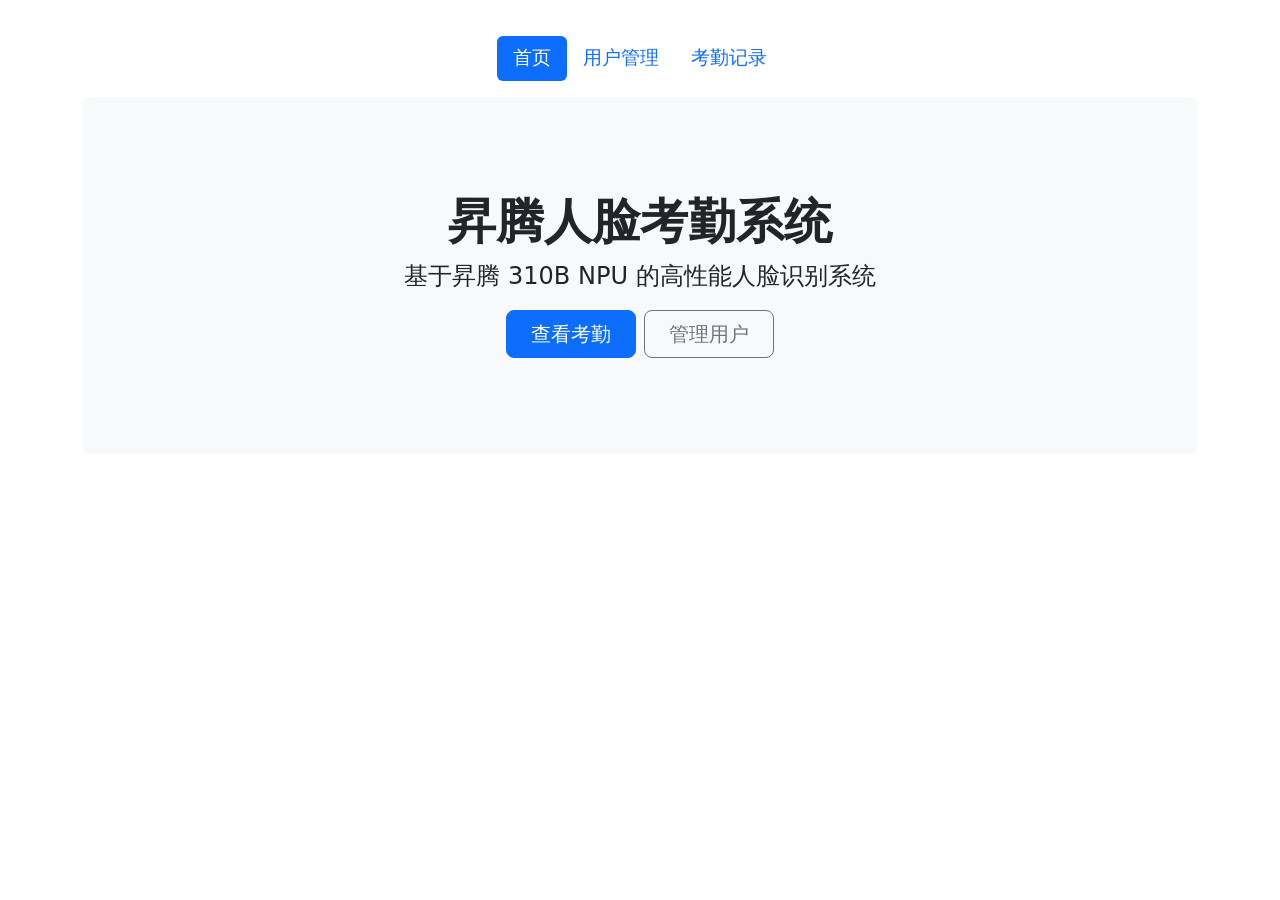
==== src/case1/templates/index.html @ 2ba7665c "初始化人脸打卡课程设计项目" ====
<!DOCTYPE html>
<html lang="zh-CN">
<head>
    <meta charset="UTF-8">
    <meta name="viewport" content="width=device-width, initial-scale=1.0">
    <title>人脸考勤系统</title>
    <link href="https://cdn.jsdelivr.net/npm/bootstrap@5.3.0/dist/css/bootstrap.min.css" rel="stylesheet">
    <style>
        body { padding-top: 20px; }
        .nav-link { font-size: 1.2rem; }
    </style>
</head>
<body>
    <div class="container">
        <header class="d-flex justify-content-center py-3">
            <ul class="nav nav-pills">
                <li class="nav-item"><a href="/" class="nav-link active" aria-current="page">首页</a></li>
                <li class="nav-item"><a href="/users_page" class="nav-link">用户管理</a></li>
                <li class="nav-item"><a href="/attendance_page" class="nav-link">考勤记录</a></li>
            </ul>
        </header>

        <div class="p-5 mb-4 bg-light rounded-3 text-center">
            <div class="container-fluid py-5">
                <h1 class="display-5 fw-bold">昇腾人脸考勤系统</h1>
                <p class="col-md-8 fs-4 mx-auto">基于昇腾 310B NPU 的高性能人脸识别系统</p>
                <div class="d-grid gap-2 d-sm-flex justify-content-sm-center">
                    <a href="/attendance_page" class="btn btn-primary btn-lg px-4 gap-3">查看考勤</a>
                    <a href="/users_page" class="btn btn-outline-secondary btn-lg px-4">管理用户</a>
                </div>
            </div>
        </div>
    </div>
    <script src="https://cdn.jsdelivr.net/npm/bootstrap@5.3.0/dist/js/bootstrap.bundle.min.js"></script>
</body>
</html>
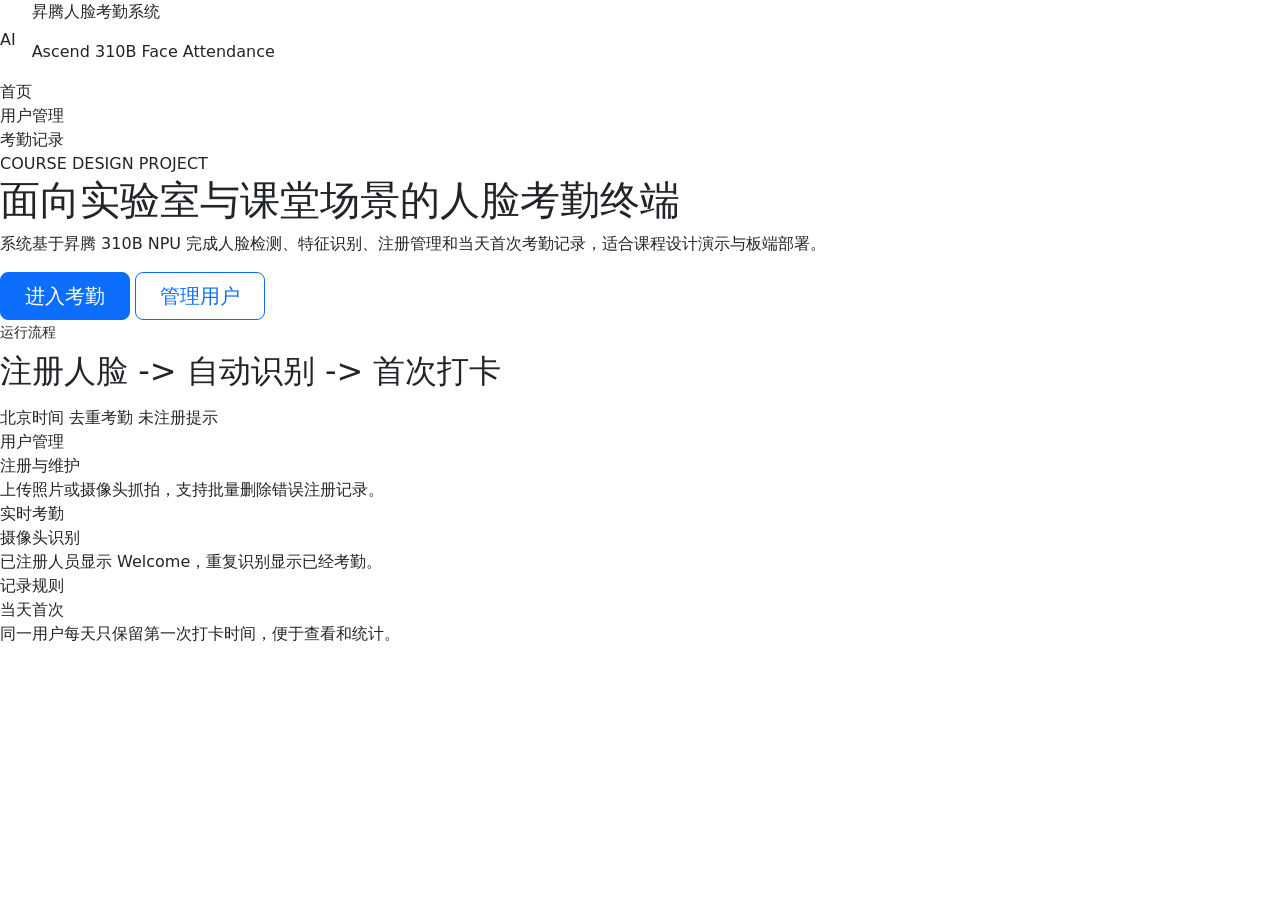
==== commit 908ccd81: "lu" ====
--- a/src/case1/templates/index.html
+++ b/src/case1/templates/index.html
@@ -5,31 +5,69 @@
     <meta name="viewport" content="width=device-width, initial-scale=1.0">
     <title>人脸考勤系统</title>
     <link href="https://cdn.jsdelivr.net/npm/bootstrap@5.3.0/dist/css/bootstrap.min.css" rel="stylesheet">
-    <style>
-        body { padding-top: 20px; }
-        .nav-link { font-size: 1.2rem; }
-    </style>
+    <link href="/static/css/app.css" rel="stylesheet">
 </head>
 <body>
-    <div class="container">
-        <header class="d-flex justify-content-center py-3">
-            <ul class="nav nav-pills">
-                <li class="nav-item"><a href="/" class="nav-link active" aria-current="page">首页</a></li>
-                <li class="nav-item"><a href="/users_page" class="nav-link">用户管理</a></li>
-                <li class="nav-item"><a href="/attendance_page" class="nav-link">考勤记录</a></li>
-            </ul>
+    <div class="app-shell">
+        <header class="topbar">
+            <div class="topbar-inner">
+                <div class="d-flex align-items-center gap-3">
+                    <div class="brand-mark">AI</div>
+                    <div>
+                        <p class="brand-title">昇腾人脸考勤系统</p>
+                        <p class="brand-subtitle">Ascend 310B Face Attendance</p>
+                    </div>
+                </div>
+                <nav class="app-nav">
+                    <a href="/" class="nav-link active" aria-current="page">首页</a>
+                    <a href="/users_page" class="nav-link">用户管理</a>
+                    <a href="/attendance_page" class="nav-link">考勤记录</a>
+                </nav>
+            </div>
         </header>
 
-        <div class="p-5 mb-4 bg-light rounded-3 text-center">
-            <div class="container-fluid py-5">
-                <h1 class="display-5 fw-bold">昇腾人脸考勤系统</h1>
-                <p class="col-md-8 fs-4 mx-auto">基于昇腾 310B NPU 的高性能人脸识别系统</p>
-                <div class="d-grid gap-2 d-sm-flex justify-content-sm-center">
-                    <a href="/attendance_page" class="btn btn-primary btn-lg px-4 gap-3">查看考勤</a>
-                    <a href="/users_page" class="btn btn-outline-secondary btn-lg px-4">管理用户</a>
+        <main class="app-main">
+            <section class="panel hero-panel">
+                <div>
+                    <div class="eyebrow">COURSE DESIGN PROJECT</div>
+                    <h1 class="page-title">面向实验室与课堂场景的人脸考勤终端</h1>
+                    <p class="page-description">
+                        系统基于昇腾 310B NPU 完成人脸检测、特征识别、注册管理和当天首次考勤记录，适合课程设计演示与板端部署。
+                    </p>
+                    <div class="hero-actions">
+                        <a href="/attendance_page" class="btn btn-primary btn-lg px-4">进入考勤</a>
+                        <a href="/users_page" class="btn btn-outline-primary btn-lg px-4">管理用户</a>
+                    </div>
                 </div>
-            </div>
-        </div>
+                <div class="system-card">
+                    <small>运行流程</small>
+                    <h2 class="mt-2 mb-3">注册人脸 -> 自动识别 -> 首次打卡</h2>
+                    <div class="status-strip">
+                        <span class="status-chip"><span class="status-dot"></span>北京时间</span>
+                        <span class="status-chip"><span class="status-dot"></span>去重考勤</span>
+                        <span class="status-chip"><span class="status-dot"></span>未注册提示</span>
+                    </div>
+                </div>
+            </section>
+
+            <section class="metric-grid">
+                <a href="/users_page" class="metric-card text-decoration-none text-reset">
+                    <div class="metric-label">用户管理</div>
+                    <div class="metric-value">注册与维护</div>
+                    <div class="metric-note">上传照片或摄像头抓拍，支持批量删除错误注册记录。</div>
+                </a>
+                <a href="/attendance_page" class="metric-card text-decoration-none text-reset">
+                    <div class="metric-label">实时考勤</div>
+                    <div class="metric-value">摄像头识别</div>
+                    <div class="metric-note">已注册人员显示 Welcome，重复识别显示已经考勤。</div>
+                </a>
+                <div class="metric-card">
+                    <div class="metric-label">记录规则</div>
+                    <div class="metric-value">当天首次</div>
+                    <div class="metric-note">同一用户每天只保留第一次打卡时间，便于查看和统计。</div>
+                </div>
+            </section>
+        </main>
     </div>
     <script src="https://cdn.jsdelivr.net/npm/bootstrap@5.3.0/dist/js/bootstrap.bundle.min.js"></script>
 </body>
